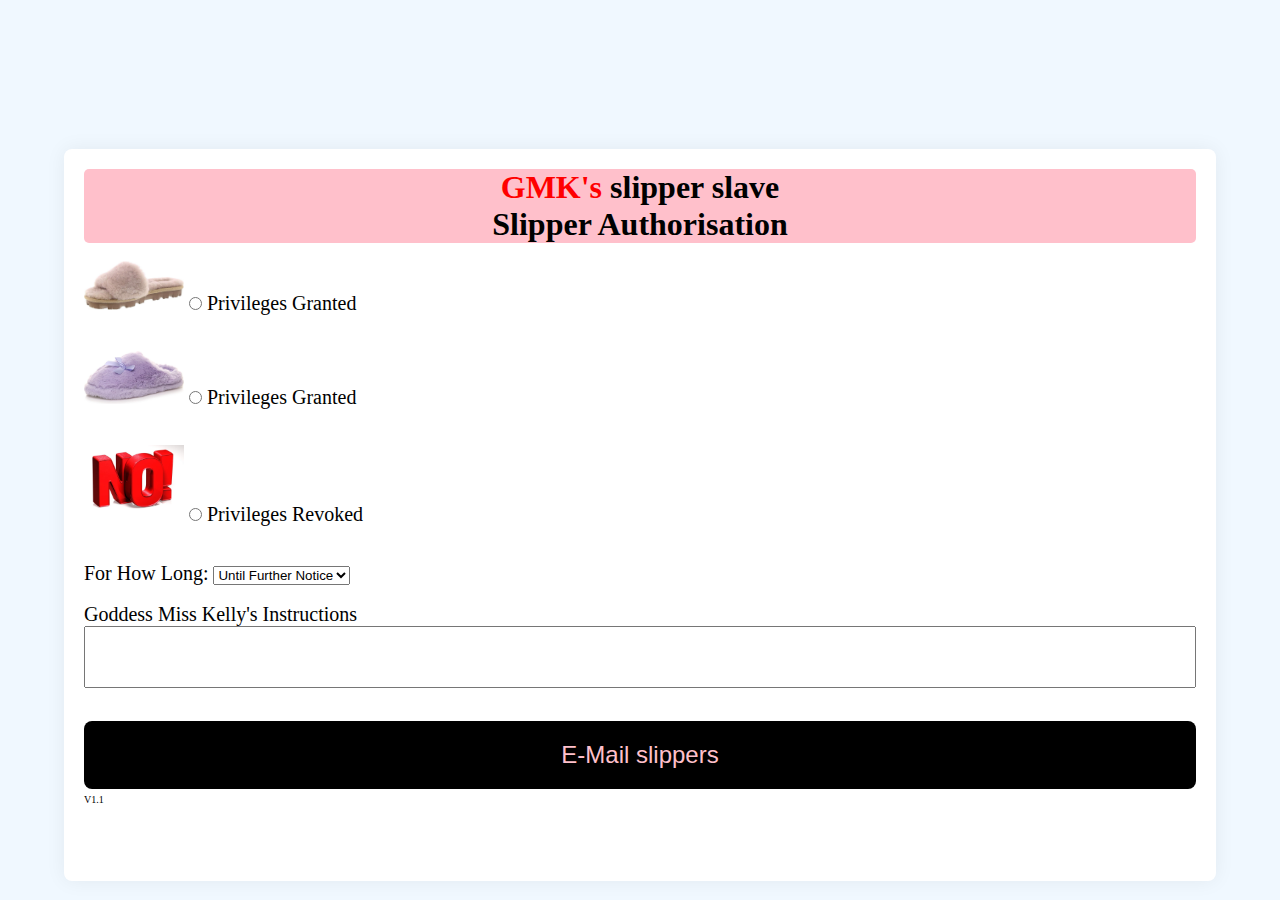
==== index.html @ 6b90b361 "Add files via upload" ====
<!DOCTYPE html>
<html lang="en">
  <head>
    <meta charset="UTF-8" />
    <meta name="viewport" content="width=device-width, initial-scale=1.0" />
    <title>GMK Slipper Authorisation</title>
    <link rel="stylesheet" href="style.css" />
  </head>

  <body>
    <section>
      <div class="container">
        <form action="https://api.web3forms.com/submit" method="POST">
          <input
            type="hidden"
            name="access_key"
            value="70da5cd1-826f-4af8-8730-ed7e4f29e6c2"
          />

          <h1 class="h1border">
            <em>GMK's</em> slipper slave <br />Slipper Authorisation
          </h1>
          <br />
          <div class="form-group">
            <img src="images/PinkUggs.jpg" alt="Pink Uggs" />
            <input
              type="radio"
              name="Message from your Goddess"
              id="rad1"
              value="Pink Uggs: Wear privileges have been granted by Goddess Miss Kelly."
            />
            <label for="rad1">Privileges Granted</label>
          </div>

          <br /><br />
          <div class="form-group">
            <img src="images/BigPurpleSlippers.jpg" alt="Big Purple Slippers" />
            <input
              type="radio"
              name="Message from your Goddess"
              id="rad2"
              value="Big Purple Slippers: Wear privileges have been granted by Goddess Miss
          Kelly."
            />
            <label for="rad2">Privileges Granted</label>
          </div>

          <br /><br />
          <div class="form-group">
            <img src="images/NoSlippers.jpg" alt="No Slippers" />
            <input
              type="radio"
              name="Message from your Goddess"
              id="rad3"
              value="All Slipper Privileges have been revoked by Goddess Miss Kelly."
            />
            <label for="rad3">Privileges Revoked</label>
          </div>

          <br /><br />

          <div class="form-group">
            <label for="Period">For How Long: </label>

            <select class="period" name="For" id="period" size="1">
              <option value="Until Further Notice">Until Further Notice</option>
              <option value="1 Day">1 Day</option>
              <option value="2 Days">2 Days</option>
              <option value="3 Days">3 Days</option>
              <option value="4 Days">4 Days</option>
              <option value="5 Days">5 Days</option>
              <option value="6 Days">6 Days</option>
              <option value="1 Week">1 Week</option>
              <option value="2 Weeks">2 Weeks</option>
            </select>
          </div>

          <br />

          <div class="form-group">
            <label for="instructions">Goddess Miss Kelly's Instructions</label>
            <br />
            <textarea
              class="textarea"
              id="instructions"
              name="Additional Instructions from your Goddess"
              rows="4"
              cols="50"
            ></textarea>
          </div>

          <br />
          <div class="form">
            <input class="button" type="submit" value="E-Mail slippers" />
          </div>

          <div>
            <label class="version" for="Version">V1.1</label>
          </div>

          <br /><br /><br />
        </form>
      </div>
    </section>
  </body>
</html>
---- style.css ----
*{
    padding: 0;
    margin: 0;
    box-sizing: border-box;
}
section{
    justify-content: center;
    background-color: aliceblue;
    height: 100vh;
    width: 100%;
    display: flex;
    align-items: center;
    justify-content: center;

}

.container{

    width: 90%;
    margin: 0 auto;
    padding: 20px;
    box-shadow: 0px 0px 20px #00000010;
    background-color: white;
    border-radius: 8px;
    margin-top: 150px;
    margin-bottom: 20px;

}

.version{
  font-size: x-small;
}

.form-group{
  font-size: 20px;
}

img {
    width: 100px;
  }
  em {
    color: red;
    font-style: normal;
  }

  .h1border {
    text-align: center;
    border: 5px solid black);
    border-radius: 5px;
    background-color: pink;
  }
  
  .Period {
    width: auto;
   }

  .textarea {
    resize: none;
    width: 100%;
  }

  .button{
    width: 100%;
    border: none;
    outline: none;
    padding: 20px;
    font-size: 24px;
    border-radius: 8px;
    color: pink;
    text-align: center;
    cursor: pointer;
    margin-top: 10px;
    background-color: black;
  }

  .button:hover{
    background-color: rgb(203, 207, 210);
  }
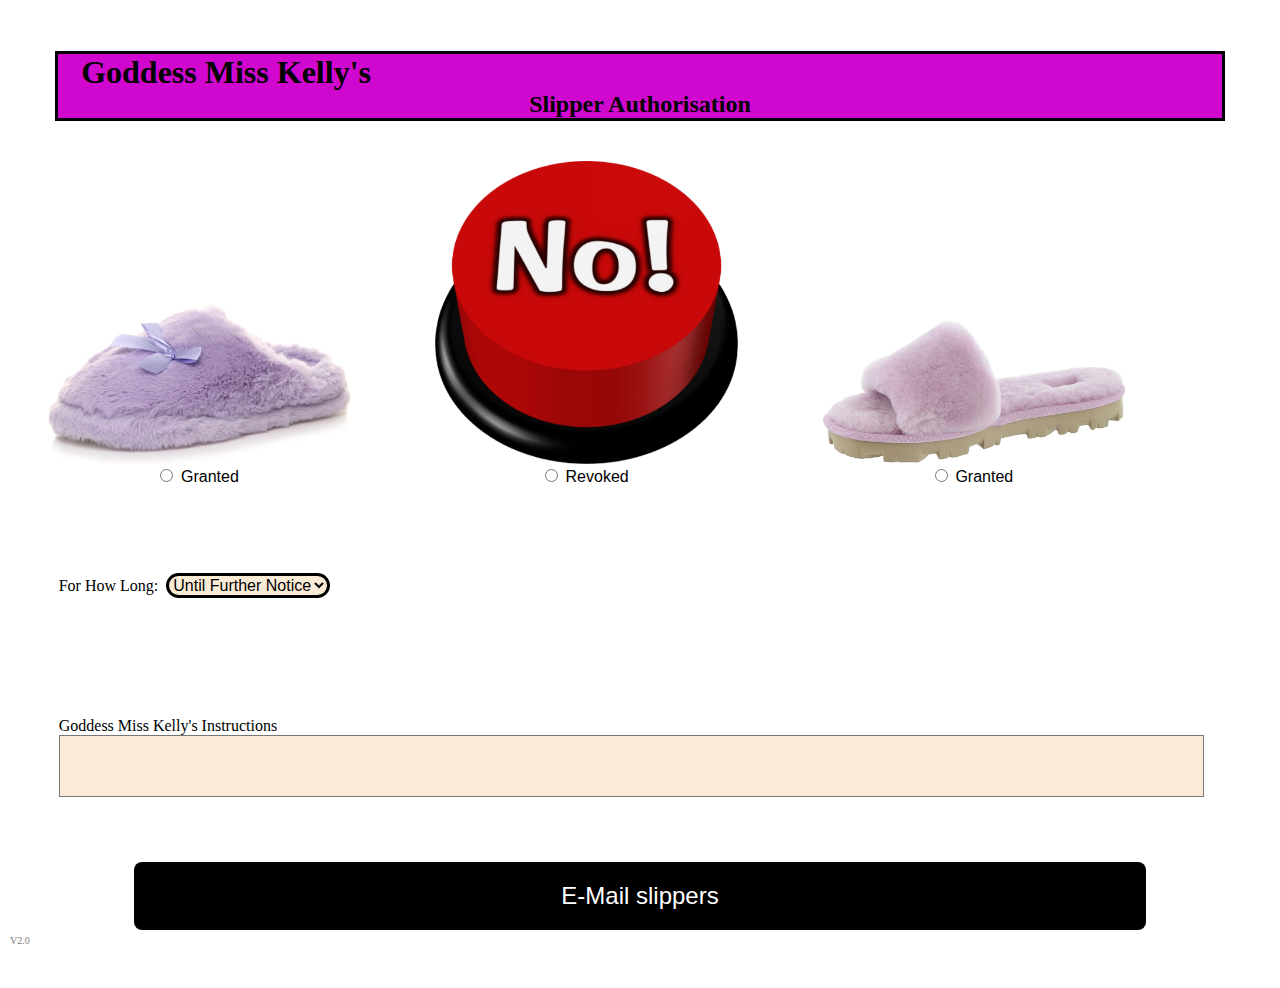
==== commit e42d8f68: "Add files via upload" ====
--- a/index.html
+++ b/index.html
@@ -3,104 +3,114 @@
   <head>
     <meta charset="UTF-8" />
     <meta name="viewport" content="width=device-width, initial-scale=1.0" />
-    <title>GMK Slipper Authorisation</title>
-    <link rel="stylesheet" href="style.css" />
+    <title>Slipper Authorisation</title>
+
+    <link rel="stylesheet" type="text/css" href="style.css" />
   </head>
+  <body>
+    <div class="headers">
+      <h1 class="h1style">Goddess Miss Kelly's</h1>
+      <h2 class="h2style">Slipper Authorisation</h2>
+    </div>
 
-  <body>
-    <section>
-      <div class="container">
-        <form action="https://api.web3forms.com/submit" method="POST">
-          <input
-            type="hidden"
-            name="access_key"
-            value="70da5cd1-826f-4af8-8730-ed7e4f29e6c2"
-          />
+    <div class="container">
+      <form action="https://api.web3forms.com/submit" method="POST">
+        <input
+          type="hidden"
+          name="access_key"
+          value="70da5cd1-826f-4af8-8730-ed7e4f29e6c2"
+        />
+        <!-- start of Flex frame for images -->
+        <div class="slipper-gallery">
+          <button type="button" class="button">
+            <img src="images/BigPurpleSlippers.jpg" alt="" />
+          </button>
 
-          <h1 class="h1border">
-            <em>GMK's</em> slipper slave <br />Slipper Authorisation
-          </h1>
-          <br />
-          <div class="form-group">
-            <img src="images/PinkUggs.jpg" alt="Pink Uggs" />
+          <button type="button" class="button">
+            <img src="images/No4.png" alt="" />
+          </button>
+
+          <button type="button" class="button">
+            <img src="images/UggSlippersCorrectSize.jpg" alt="" />
+          </button>
+        </div>
+        <!-- End of Flex frame for images -->
+
+        <!-- start of Flex frame for RadioButtons -->
+        <div class="radiobutton">
+          <button type="button" class="button">
             <input
               type="radio"
               name="Message from your Goddess"
               id="rad1"
-              value="Pink Uggs: Wear privileges have been granted by Goddess Miss Kelly."
+              value="Big Purple Slippers: Wear privileges have been granted by Goddess Miss Kelly."
             />
-            <label for="rad1">Privileges Granted</label>
-          </div>
+            <label for="rad1">Granted</label>
+          </button>
 
-          <br /><br />
-          <div class="form-group">
-            <img src="images/BigPurpleSlippers.jpg" alt="Big Purple Slippers" />
+          <button type="button" class="button">
             <input
               type="radio"
               name="Message from your Goddess"
               id="rad2"
-              value="Big Purple Slippers: Wear privileges have been granted by Goddess Miss
-          Kelly."
+              value="All Slipper Privileges have been revoked by Goddess Miss Kelly."
             />
-            <label for="rad2">Privileges Granted</label>
-          </div>
+            <label for="rad2">Revoked</label>
+          </button>
 
-          <br /><br />
-          <div class="form-group">
-            <img src="images/NoSlippers.jpg" alt="No Slippers" />
+          <button type="button" class="button">
             <input
               type="radio"
               name="Message from your Goddess"
               id="rad3"
-              value="All Slipper Privileges have been revoked by Goddess Miss Kelly."
+              value="Pink Uggs: Wear privileges have been granted by Goddess Miss
+              Kelly."
             />
-            <label for="rad3">Privileges Revoked</label>
-          </div>
+            <label for="rad3">Granted</label>
+          </button>
+        </div>
+        <!-- End of Flex frame for RadioButtons -->
 
-          <br /><br />
+        <br />
+        <br />
 
-          <div class="form-group">
-            <label for="Period">For How Long: </label>
+        <div class="form-group">
+          <label for="Period">For How Long: </label>
 
-            <select class="period" name="For" id="period" size="1">
-              <option value="Until Further Notice">Until Further Notice</option>
-              <option value="1 Day">1 Day</option>
-              <option value="2 Days">2 Days</option>
-              <option value="3 Days">3 Days</option>
-              <option value="4 Days">4 Days</option>
-              <option value="5 Days">5 Days</option>
-              <option value="6 Days">6 Days</option>
-              <option value="1 Week">1 Week</option>
-              <option value="2 Weeks">2 Weeks</option>
-            </select>
-          </div>
+          <select class="period" name="For" id="period" size="1">
+            <option value="Until Further Notice">Until Further Notice</option>
+            <option value="1 Day">1 Day</option>
+            <option value="2 Days">2 Days</option>
+            <option value="3 Days">3 Days</option>
+            <option value="4 Days">4 Days</option>
+            <option value="5 Days">5 Days</option>
+            <option value="6 Days">6 Days</option>
+            <option value="1 Week">1 Week</option>
+            <option value="2 Weeks">2 Weeks</option>
+          </select>
+        </div>
 
+        <br />
+
+        <div class="form-group">
+          <label for="instructions">Goddess Miss Kelly's Instructions</label>
           <br />
+          <textarea
+            class="textarea"
+            id="instructions"
+            name="Additional Instructions from your Goddess"
+            rows="4"
+            cols="50"
+          ></textarea>
+        </div>
+        <div class="form">
+          <input class="emailbutton" type="submit" value="E-Mail slippers" />
+        </div>
 
-          <div class="form-group">
-            <label for="instructions">Goddess Miss Kelly's Instructions</label>
-            <br />
-            <textarea
-              class="textarea"
-              id="instructions"
-              name="Additional Instructions from your Goddess"
-              rows="4"
-              cols="50"
-            ></textarea>
-          </div>
-
-          <br />
-          <div class="form">
-            <input class="button" type="submit" value="E-Mail slippers" />
-          </div>
-
-          <div>
-            <label class="version" for="Version">V1.1</label>
-          </div>
-
-          <br /><br /><br />
-        </form>
-      </div>
-    </section>
+        <div>
+          <label class="version" for="Version">V2.0</label>
+        </div>
+      </form>
+    </div>
   </body>
 </html>
--- a/style.css
+++ b/style.css
@@ -1,79 +1,91 @@
-
-*{
-    padding: 0;
-    margin: 0;
-    box-sizing: border-box;
-}
-section{
-    justify-content: center;
-    background-color: aliceblue;
-    height: 100vh;
-    width: 100%;
-    display: flex;
-    align-items: center;
-    justify-content: center;
-
+* {
+  padding: 0;
+  margin: 0;
+  margin-left: 2px;
+  margin-right: 2px;
 }
 
-.container{
-
-    width: 90%;
-    margin: 0 auto;
-    padding: 20px;
-    box-shadow: 0px 0px 20px #00000010;
-    background-color: white;
-    border-radius: 8px;
-    margin-top: 150px;
-    margin-bottom: 20px;
-
+.headers {
+  margin-left: 4%;
+  margin-top: 4%;
+  margin-right: 4%;
+  border: solid;
+  background-color: rgb(207, 7, 207);
+  border-color: black;
 }
 
-.version{
-  font-size: x-small;
+.h1style {
+  margin-left: 2%;
 }
 
-.form-group{
-  font-size: 20px;
+.h2style {
+  text-align: center;
+}
+
+.button {
+  width: 30%;
+  background-color: white;
+  border: 20px black;
+}
+
+.container {
+  width: 100%;
+  margin: auto;
+  padding: 40px 0;
 }
 
 img {
-    width: 100px;
-  }
-  em {
-    color: red;
-    font-style: normal;
-  }
+  width: 80%;
+}
 
-  .h1border {
-    text-align: center;
-    border: 5px solid black);
-    border-radius: 5px;
-    background-color: pink;
-  }
-  
-  .Period {
-    width: auto;
-   }
+.slipper-gallery {
+  display: flex 1fr 1fr 1fr;
+  justify-content: space-around;
+  flex-wrap: wrap;
+  gap: 0px;
+  /* border: solid; */
+}
 
-  .textarea {
-    resize: none;
-    width: 100%;
-  }
+.form-group {
+  margin: 4%;
+}
 
-  .button{
-    width: 100%;
-    border: none;
-    outline: none;
-    padding: 20px;
-    font-size: 24px;
-    border-radius: 8px;
-    color: pink;
-    text-align: center;
-    cursor: pointer;
-    margin-top: 10px;
-    background-color: black;
-  }
+label {
+  font-size: medium;
+  color: black;
+}
 
-  .button:hover{
-    background-color: rgb(203, 207, 210);
-  }+.period {
+  font-size: medium;
+  background-color: antiquewhite;
+  border: solid black;
+  border-radius: 20px;
+}
+
+.textarea {
+  background-color: antiquewhite;
+  resize: none;
+  width: 98%;
+  height: auto;
+}
+
+.emailbutton {
+  width: 80%;
+  border: none;
+  outline: none;
+  padding: 20px;
+  font-size: 24px;
+  border-radius: 8px;
+  color: white;
+  text-align: center;
+  cursor: pointer;
+  margin-left: 10%;
+  /* margin-right: 20%; */
+  margin-top: 10px;
+  background-color: black;
+}
+
+.version {
+  color: rgb(120, 122, 122);
+  font-size: x-small;
+}
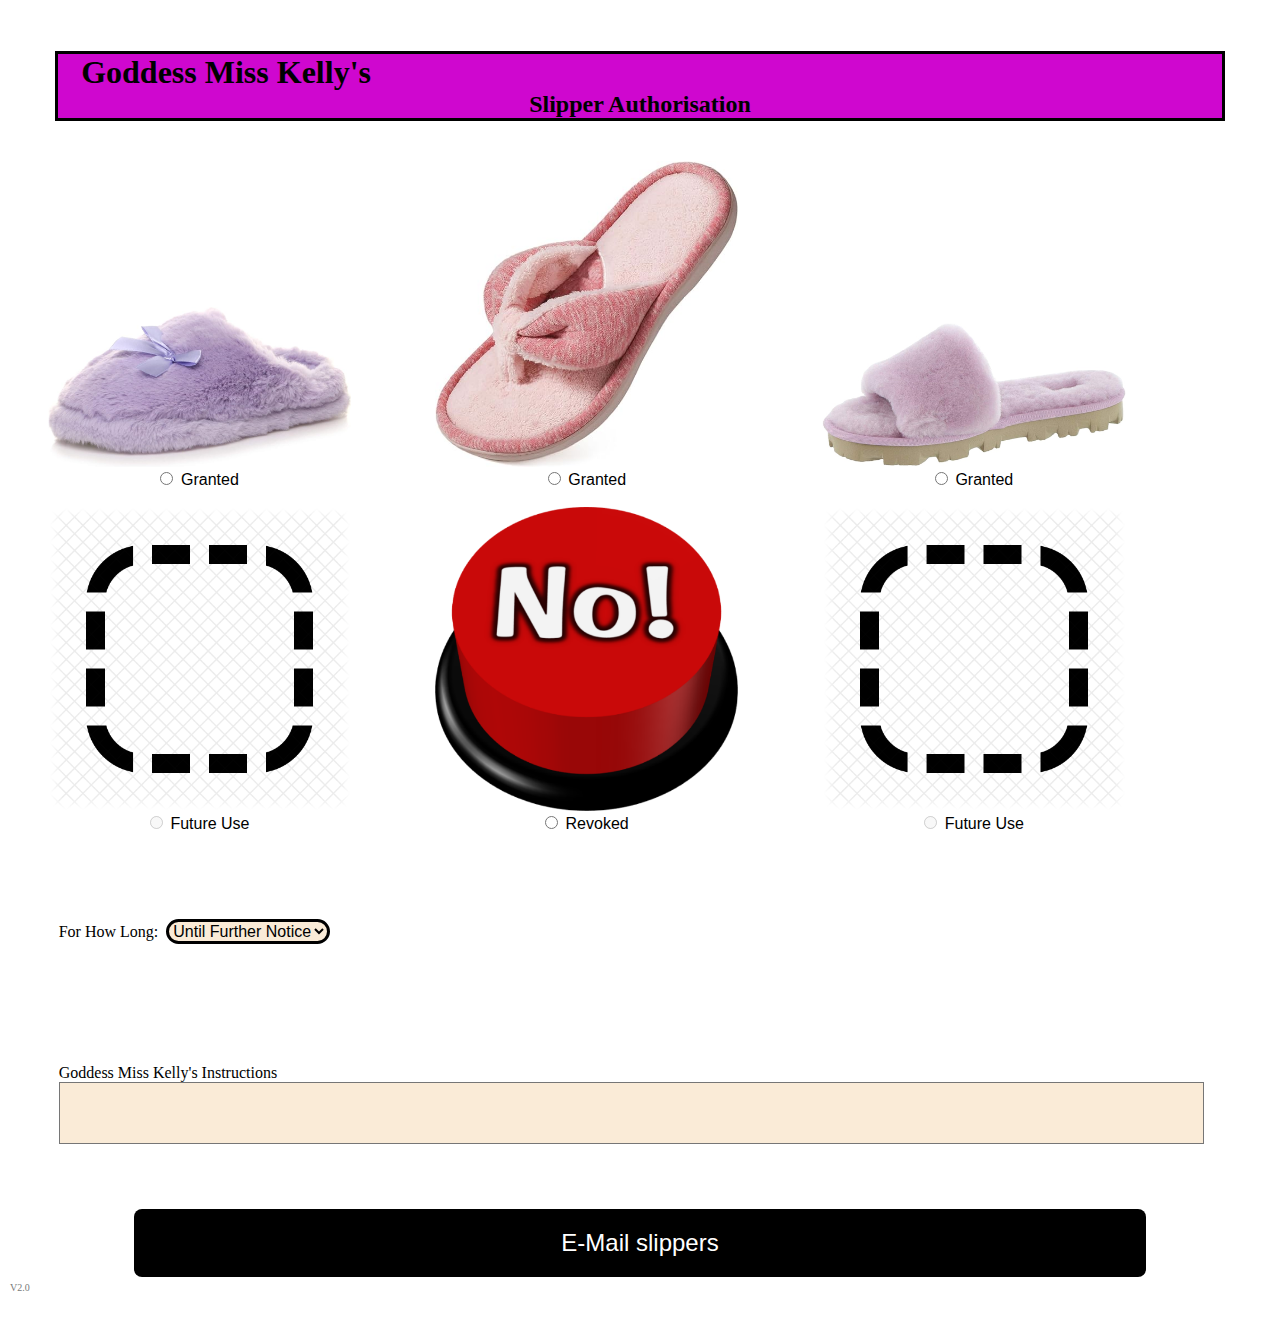
==== commit 5033ad1a: "Add files via upload" ====
--- a/index.html
+++ b/index.html
@@ -27,7 +27,7 @@
           </button>
 
           <button type="button" class="button">
-            <img src="images/No4.png" alt="" />
+            <img src="images/NewPinkSlippers_.jpg" alt="" />
           </button>
 
           <button type="button" class="button">
@@ -55,7 +55,7 @@
               id="rad2"
               value="All Slipper Privileges have been revoked by Goddess Miss Kelly."
             />
-            <label for="rad2">Revoked</label>
+            <label for="rad2">Granted</label>
           </button>
 
           <button type="button" class="button">
@@ -70,6 +70,61 @@
           </button>
         </div>
         <!-- End of Flex frame for RadioButtons -->
+        <br />
+
+        <!-- start of Flex frame for images 2 -->
+        <div class="slipper-gallery">
+          <button type="button" class="button">
+            <img src="images/PlaceHolder2.png" alt="" />
+          </button>
+
+          <button type="button" class="button">
+            <img src="images/No4.png" alt="" />
+          </button>
+
+          <button type="button" class="button">
+            <img src="images/PlaceHolder2.png" alt="" />
+          </button>
+        </div>
+        <!-- End of Flex frame for images 2 -->
+
+        <!-- start of Flex frame 2 for RadioButtons -->
+        <div class="radiobutton">
+          <button id="bRad4" type="button" class="button">
+            <input
+              type="radio"
+              disabled
+              name="Message from your Goddess"
+              id="iRad4"
+              value="PlaceHolder: Wear privileges have been granted by Goddess Miss Kelly."
+            />
+            <label for="rad4">Future Use</label>
+          </button>
+
+          <button type="button" class="button">
+            <input
+              type="radio"
+              name="Message from your Goddess"
+              id="rad5"
+              value="PlaceHolder: Wear privileges have been granted by Goddess Miss
+              Kelly."
+            />
+            <label for="rad5">Revoked</label>
+          </button>
+
+          <button type="button" class="button">
+            <input
+              type="radio"
+              disabled
+              name="Message from your Goddess"
+              id="rad6"
+              value="PlaceHolder: Wear privileges have been granted by Goddess Miss
+              Kelly."
+            />
+            <label for="rad6">Future Use</label>
+          </button>
+        </div>
+        <!-- End of Flex frame 2 for RadioButtons -->
 
         <br />
         <br />
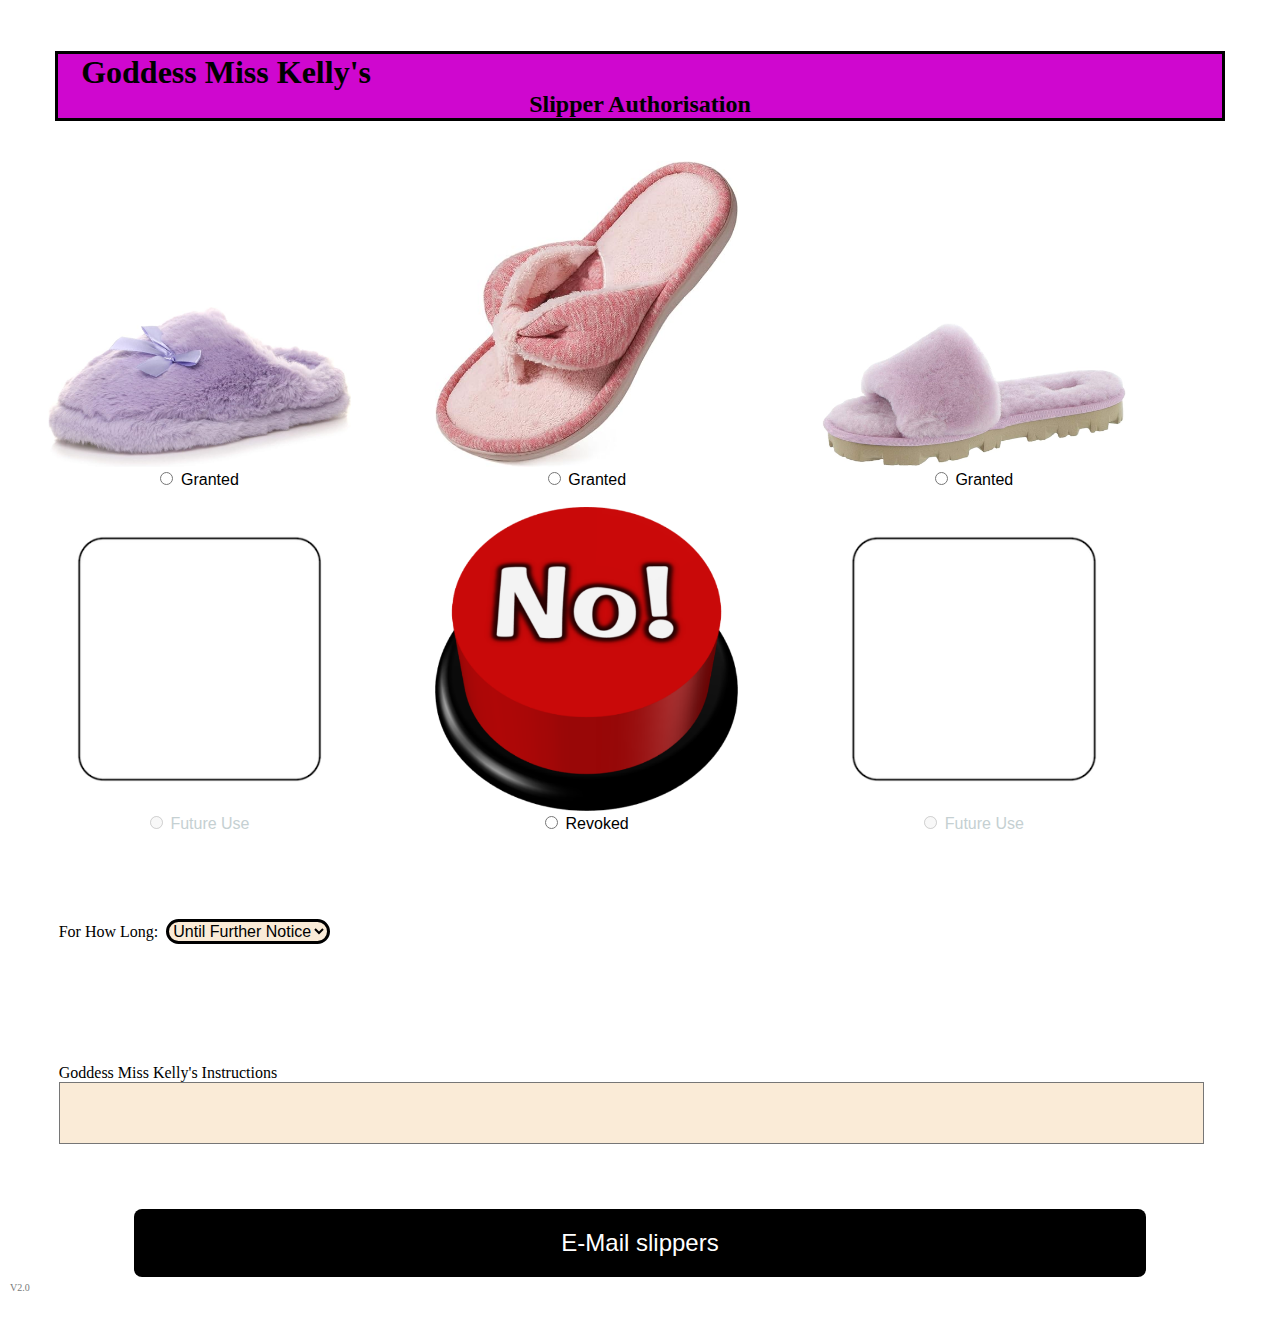
==== commit ff0cc604: "Add files via upload" ====
--- a/index.html
+++ b/index.html
@@ -75,7 +75,7 @@
         <!-- start of Flex frame for images 2 -->
         <div class="slipper-gallery">
           <button type="button" class="button">
-            <img src="images/PlaceHolder2.png" alt="" />
+            <img src="images/FutureUse1.avif" alt="" />
           </button>
 
           <button type="button" class="button">
@@ -83,7 +83,7 @@
           </button>
 
           <button type="button" class="button">
-            <img src="images/PlaceHolder2.png" alt="" />
+            <img src="images/FutureUse1.avif" alt="" />
           </button>
         </div>
         <!-- End of Flex frame for images 2 -->
@@ -98,7 +98,9 @@
               id="iRad4"
               value="PlaceHolder: Wear privileges have been granted by Goddess Miss Kelly."
             />
-            <label for="rad4">Future Use</label>
+            <label style="color: rgb(197, 208, 210)" for="rad4"
+              >Future Use</label
+            >
           </button>
 
           <button type="button" class="button">
@@ -121,7 +123,9 @@
               value="PlaceHolder: Wear privileges have been granted by Goddess Miss
               Kelly."
             />
-            <label for="rad6">Future Use</label>
+            <label style="color: rgb(197, 208, 210)" for="rad6"
+              >Future Use</label
+            >
           </button>
         </div>
         <!-- End of Flex frame 2 for RadioButtons -->
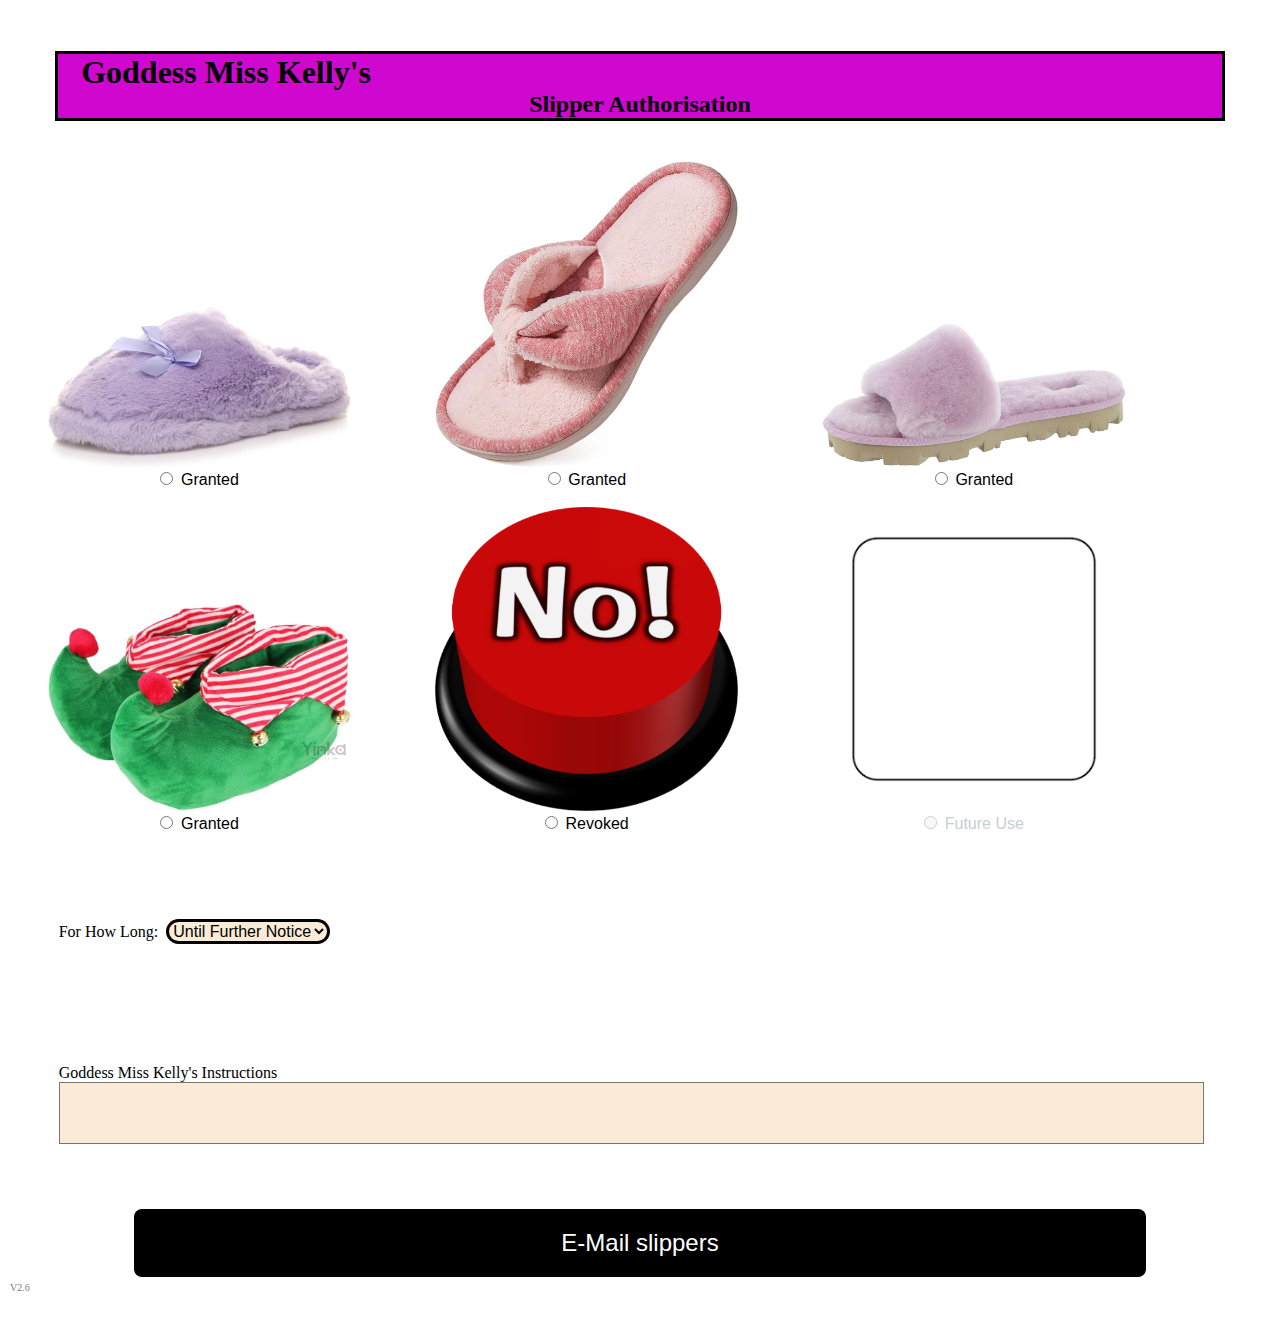
==== commit f3e0e761: "Add files via upload" ====
--- a/index.html
+++ b/index.html
@@ -53,7 +53,8 @@
               type="radio"
               name="Message from your Goddess"
               id="rad2"
-              value="All Slipper Privileges have been revoked by Goddess Miss Kelly."
+              value="Summer Pink Slippers: Wear privileges have been granted by Goddess Miss
+              Kelly."
             />
             <label for="rad2">Granted</label>
           </button>
@@ -75,7 +76,7 @@
         <!-- start of Flex frame for images 2 -->
         <div class="slipper-gallery">
           <button type="button" class="button">
-            <img src="images/FutureUse1.avif" alt="" />
+            <img src="images/ElfSlippers.jpg" alt="" />
           </button>
 
           <button type="button" class="button">
@@ -90,17 +91,14 @@
 
         <!-- start of Flex frame 2 for RadioButtons -->
         <div class="radiobutton">
-          <button id="bRad4" type="button" class="button">
+          <button type="button" class="button">
             <input
               type="radio"
-              disabled
               name="Message from your Goddess"
-              id="iRad4"
-              value="PlaceHolder: Wear privileges have been granted by Goddess Miss Kelly."
+              id="rad4"
+              value="Elf Slippers: Wear privileges have been granted by Goddess Miss Kelly."
             />
-            <label style="color: rgb(197, 208, 210)" for="rad4"
-              >Future Use</label
-            >
+            <label for="rad4">Granted</label>
           </button>
 
           <button type="button" class="button">
@@ -108,8 +106,7 @@
               type="radio"
               name="Message from your Goddess"
               id="rad5"
-              value="PlaceHolder: Wear privileges have been granted by Goddess Miss
-              Kelly."
+              value="All Slipper Privileges have been revoked by Goddess Miss Kelly."
             />
             <label for="rad5">Revoked</label>
           </button>
@@ -167,7 +164,7 @@
         </div>
 
         <div>
-          <label class="version" for="Version">V2.0</label>
+          <label class="version" for="Version">V2.6</label>
         </div>
       </form>
     </div>
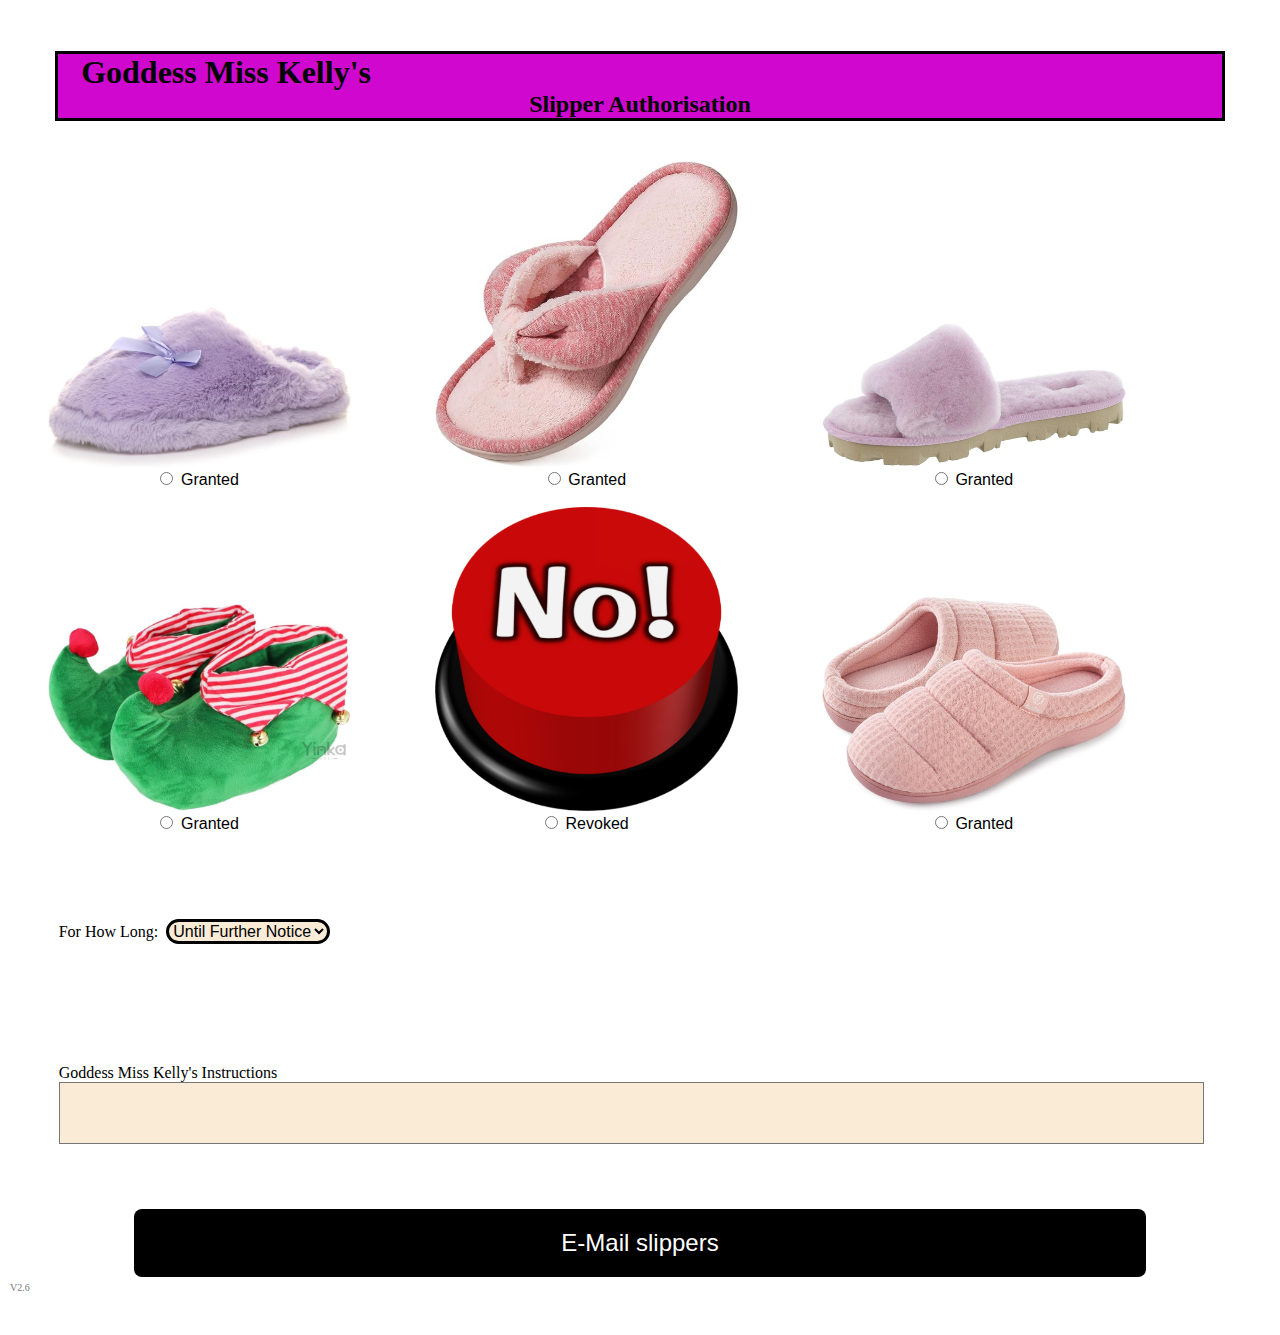
==== commit 44748a31: "Add files via upload" ====
--- a/index.html
+++ b/index.html
@@ -84,7 +84,7 @@
           </button>
 
           <button type="button" class="button">
-            <img src="images/FutureUse1.avif" alt="" />
+            <img src="images/PinkMules.jpg" alt="" />
           </button>
         </div>
         <!-- End of Flex frame for images 2 -->
@@ -114,15 +114,12 @@
           <button type="button" class="button">
             <input
               type="radio"
-              disabled
               name="Message from your Goddess"
               id="rad6"
-              value="PlaceHolder: Wear privileges have been granted by Goddess Miss
+              value="Summer Pink Slippers: Wear privileges have been granted by Goddess Miss
               Kelly."
             />
-            <label style="color: rgb(197, 208, 210)" for="rad6"
-              >Future Use</label
-            >
+            <label for="rad6">Granted</label>
           </button>
         </div>
         <!-- End of Flex frame 2 for RadioButtons -->
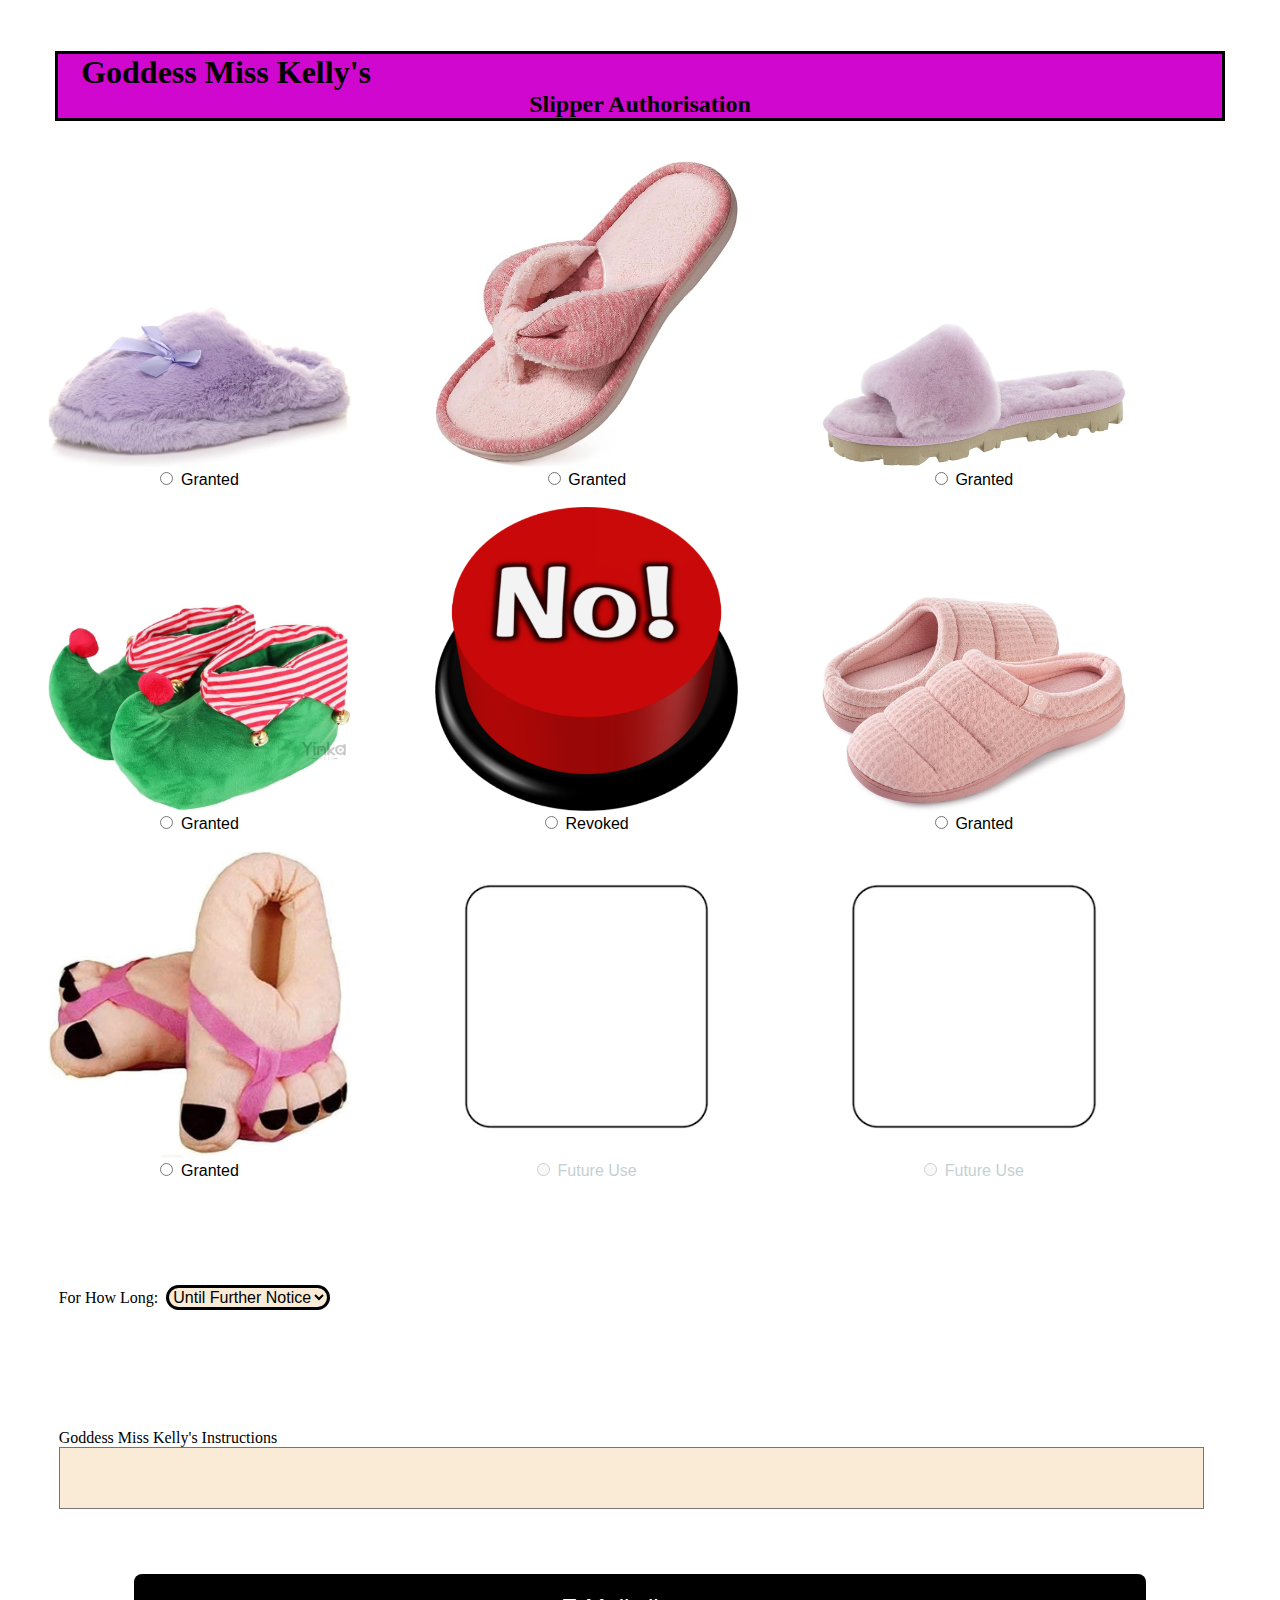
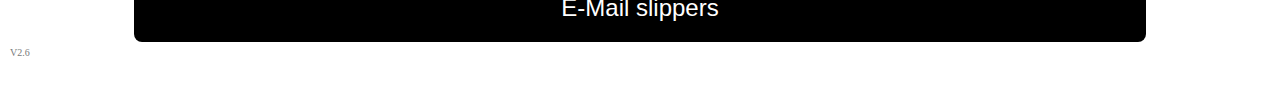
==== commit 7c008f6b: "Add files via upload" ====
--- a/index.html
+++ b/index.html
@@ -20,7 +20,7 @@
           name="access_key"
           value="70da5cd1-826f-4af8-8730-ed7e4f29e6c2"
         />
-        <!-- start of Flex frame for images -->
+        <!-- start of Flex frame 1 for images -->
         <div class="slipper-gallery">
           <button type="button" class="button">
             <img src="images/BigPurpleSlippers.jpg" alt="" />
@@ -34,9 +34,9 @@
             <img src="images/UggSlippersCorrectSize.jpg" alt="" />
           </button>
         </div>
-        <!-- End of Flex frame for images -->
-
-        <!-- start of Flex frame for RadioButtons -->
+        <!-- End of Flex frame 1 for images -->
+
+        <!-- start of Flex frame 1 for RadioButtons -->
         <div class="radiobutton">
           <button type="button" class="button">
             <input
@@ -70,10 +70,10 @@
             <label for="rad3">Granted</label>
           </button>
         </div>
-        <!-- End of Flex frame for RadioButtons -->
-        <br />
-
-        <!-- start of Flex frame for images 2 -->
+        <!-- End of Flex frame 1 for RadioButtons -->
+        <br />
+
+        <!-- start of Flex frame 2 for images 2 -->
         <div class="slipper-gallery">
           <button type="button" class="button">
             <img src="images/ElfSlippers.jpg" alt="" />
@@ -87,7 +87,7 @@
             <img src="images/PinkMules.jpg" alt="" />
           </button>
         </div>
-        <!-- End of Flex frame for images 2 -->
+        <!-- End of Flex frame 2 for images 2 -->
 
         <!-- start of Flex frame 2 for RadioButtons -->
         <div class="radiobutton">
@@ -123,6 +123,60 @@
           </button>
         </div>
         <!-- End of Flex frame 2 for RadioButtons -->
+        <br />
+
+        <!-- start of Flex frame 3 for images -->
+        <div class="slipper-gallery">
+          <button type="button" class="button">
+            <img src="images/MonsterFeet.jpg" alt="" />
+          </button>
+
+          <button type="button" class="button">
+            <img src="images/FutureUse1.avif" alt="" />
+          </button>
+
+          <button type="button" class="button">
+            <img src="images/FutureUse1.avif" alt="" />
+          </button>
+        </div>
+        <!-- End of Flex frame for 3 images -->
+
+        <!-- start of Flex frame 3 for RadioButtons -->
+        <div class="radiobutton">
+          <button type="button" class="button">
+            <input
+              type="radio"
+              name="Message from your Goddess"
+              id="rad7"
+              value="Big Toe Slippers: Wear privileges have been granted by Goddess Miss Kelly."
+            />
+            <label for="rad7">Granted</label>
+          </button>
+
+          <button type="button" class="button">
+            <input
+              type="radio" disabled
+              name="Message from your Goddess"
+              id="rad8"
+              value="Future Use: Wear privileges have been granted by Goddess Miss
+                    Kelly."
+            />
+            <label  style="color:rgb(197, 208, 210)"" for="rad8">Future Use</label>
+          </button>
+
+          <button type="button" class="button">
+            <input
+              type="radio" disabled
+              name="Message from your Goddess"
+              id="rad9"
+              value="Future Use: Wear privileges have been granted by Goddess Miss
+                    Kelly."
+            />
+            <label style="color: rgb(197, 208, 210)"" for="rad9">Future Use</label>
+          </button>
+        </div>
+        <!-- End of Flex frame 3 for RadioButtons -->
+        <br />
 
         <br />
         <br />
